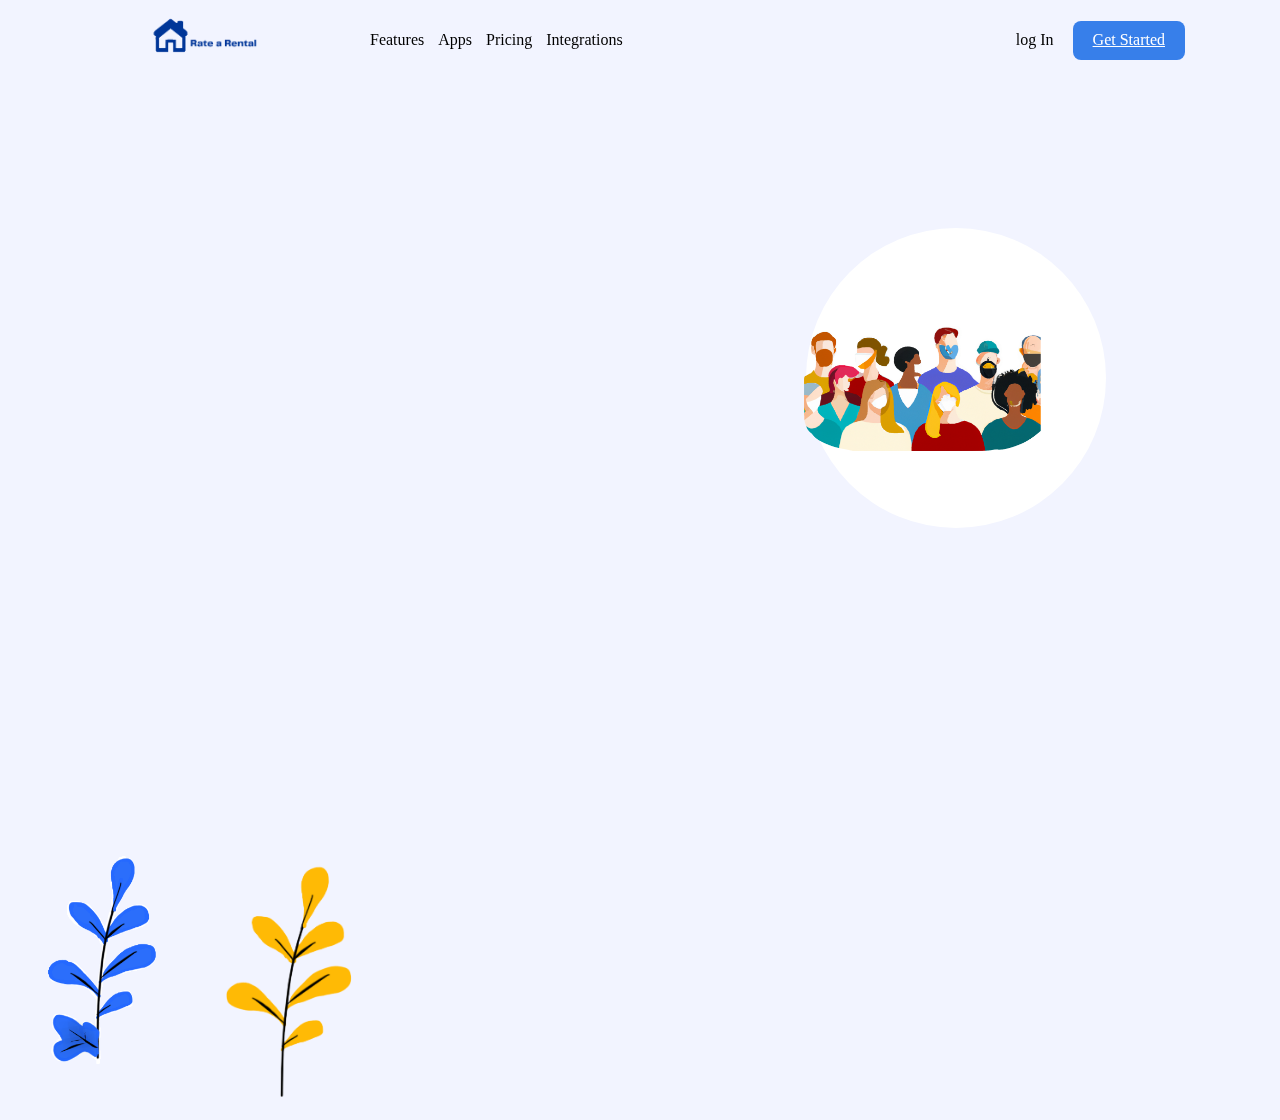
==== public/index.html @ 56574e5b "added images and some styling as well as main skeleton for home page" ====
<html lang="en">
  <head>
    <meta charset="UTF-8" />
    <meta http-equiv="X-UA-Compatible" content="IE=edge" />
    <meta name="viewport" content="width=device-width, initial-scale=1.0" />
    <title>Document</title>
    <script src="https://code.jquery.com/jquery-3.6.0.min.js"></script>
    <link rel="stylesheet" href="./css/stylesheet.css" />
  </head>
  <body>
    <div id="header">
      <div class="header-main">
        <div class="header-main-wrapper">
          <a href="./index.html" class="header-main-logo"></a>
          <ul class="header-main-navigation">
            <li class="header-main-navigation-1">Features</li>
            <li class="header-main-navigation-1">Apps</li>
            <li class="header-main-navigation-1">Pricing</li>
            <li class="header-main-navigation-1">Integrations</li>
          </ul>
          <ul class="header-main-controls">
            <li class="header-main-controls-login">log In</li>
            <li class="header-main-controls-register">
              <a class="header-main-controls-register-link" href="#"
                >Get Started</a
              >
            </li>
          </ul>
        </div>
      </div>
    </div>

    <div id="body">
      <div class="body-main">
        <div class="body-wrapper">
          <div class="main-body-wrapper">
            <div class="main-illustration">
                <div class="circle-container">
                    <div class="big-circle"></div>
                    <div class="small-circle" id="circle1"></div>
                    <div class="small-circle" id="circle2"></div>
                    <div class="small-circle" id="circle3"></div>
                </div>
                <div class = "people-container">
                    <img class="people-image" src="./images/people.png" alt="">
                </div>
              </div>
            </div>
          </div>
        </div>
      </div>
    </div>
    <img id="tree" src="./images/blue-tree.png" alt="" />
    <img id="tree2" src="./images/yellow-tree.png" alt="" />

    <script src="./js/script.js"></script>
  </body>
</html>
---- public/css/stylesheet.css ----
body {
  background-color: rgba(242, 244, 271, 1);
}

@keyframes sway {
  0% {
    transform: rotate(0deg);
    transform-origin: bottom center;
  }
  50% {
    transform: rotate(5deg);
    transform-origin: bottom center;
  }
  100% {
    transform: rotate(0deg);
    transform-origin: bottom center;
  }
}

#tree {
  animation: sway 5s infinite;
  height: 300px;
}

#tree2 {
  animation: sway 8s infinite;
  height: 250px;
}

.container {
  width: 300px;
  height: 300px;
  position: relative;
}

.big-circle {
  width: 300px;
  height: 300px;
  border-radius: 50%;
  background-color: white;
  position: absolute;
  transform: translate(-50%, -50%);
}

.small-circle {
  border-radius: 50%;
  background-color: white;
  position: absolute;
  top: 50%;
  left: 50%;
  transform: translate(-50%, -50%);
}

#circle1 {
  width: 30px;
  height: 30px;
  animation: orbit 15s linear infinite;
}

#circle2 {
  width: 50px;
  height: 50px;
  animation: orbit 17s linear infinite;
}

#circle3 {
  width: 75px;
  height: 75px;
  animation: orbit 20s linear infinite;
}

@keyframes orbit {
  from {
    transform: translate(-50%, -50%) rotate(0deg) translateX(250px) rotate(0deg);
  }
  to {
    transform: translate(-50%, -50%) rotate(360deg) translateX(250px)
      rotate(-360deg);
  }
}

@media screen and (max-width: 692px) {
  #header {
    padding-top: 0;
  }
}

.header-main-logo {
  background-image: url("../images/logo.png");
  background-size: contain;
  background-repeat: no-repeat;
  background-position: center;
  display: inline-block;
  height: 100px;
  width: 150px;
  margin-top: -15px;
  padding: 0;
  margin-left: -50px;
}

@media screen and (max-width: 692px) {
  .header-main-logo {
    height: 150px;
    width: auto;
  }
}

.header-main {
  height: 68px;
  position: fixed;
  top: 0;
  left: 0;
  right: 0;
  z-index: 100;
}

@media screen and (max-width: 692px) {
  .header-main {
    height: auto;
    padding-top: 14px;
    position: static;
  }
}

@media screen and (max-width: 939px) {
  .header-main {
    text-align: center;
  }
}

.header-main-wrapper {
  width: 1120px;
  margin: auto;
}

@media screen and (max-width: 1140px) {
  .header-main-wrapper {
    width: 100%;
    padding-left: 60px;
    padding-right: 60px;
  }
}

@media screen and (max-width: 939px) {
  .header-main-wrapper {
    width: auto;
    display: inline-block;
  }
}

@media screen and (max-width: 692px) {
  .header-main-wrapper {
    padding-left: 12px;
    padding-right: 12px;
    display: block;
  }
}

#header .header-main .header-main-wrapper .header-main-logo,
#header .header-main .header-main-wrapper .header-main-navigation {
  float: left;
  margin-left: 50px;
}

/* DONT CHANGE */
@media screen and (max-width: 692px) {
  #header .header-main .header-main-wrapper .header-main-logo,
  #header .header-main .header-main-wrapper .header-main-navigation {
    float: none;
    display: block;
    text-align: center;
  }
}

ul {
  list-style: none;
}

#header
  .header-main
  .header-main-wrapper
  .header-main-navigation
  .header-main-navigation-1 {
  margin-right: 14px;
  float: left;
  padding-top: 15px;
}

@media screen and (max-width: 692px) {
  #header
    .header-main
    .header-main-wrapper
    .header-main-navigation
    .header-main-navigation-1 {
    display: inline-block;
    float: none;
    padding-top: 0;
  }
}

#header .header-main .header-main-wrapper .header-main-controls {
  padding-top: 15px;
  float: right;
  justify-content: space-evenly;
  padding-right: ;
}

@media screen and (max-width: 939px) {
  #header .header-main .header-main-wrapper .header-main-controls {
    display: none;
  }
}

#header
  .header-main
  .header-main-wrapper
  .header-main-controls
  .header-main-controls
  .header-main-controls-login {
  margin-right: 0;
}

#header
  .header-main
  .header-main-wrapper
  .header-main-controls
  .header-main-controls
  .header-main-controls-register {
  margin-left: 0;
}

.header-main-controls-register-link {
  color: #fff;
  background-color: #377fea;
  padding: 10px 20px 12px;
  cursor: pointer;
  border-radius: 8px;
}

.header-main-controls li {
  display: inline-block;
  margin-right: 15px;
}

@media screen and (max-width: 1140px) {
  .header-main-controls {
    padding-right: 90px;
  }
}

.body-main {
  width: 100%;
  height: 800px;
  position: relative;
}

@media screen and (max-width: 1160px) {
  .body-main {
    height: 650px;
  }
}

@media screen and (max-width: 1080px) {
  .body-main {
    height: 730px;
  }
}

@media screen and (max-width: 730px) {
  .body-main {
    height: 780px;
  }
}

@media screen and (max-width: 600px) {
  .body-main {
    height: 800px;
  }
}

.body-wrapper {
  position: absolute;
  z-index: 3;
  left: 0;
  right: 0;
  top: 0;
  bottom: 0;
  /* width: 1140px; */
}

.main-body-wrapper {
  position: absolute;
  height: 740px;
  width: 100%;
  top: 0;
  left: 0;
}

.circle-container {
  position: absolute;
  top: 50%;
  left: 75%;
}

.main-illustration {
  position: relative;
  height: 100%;
  width: 100%;
}

.people-container {
  position: absolute;
  top: 45%;
  left: 63%;
}

.people-image {
  background-size: contain;
  background-repeat: no-repeat;
  background-position: center;
  display: inline-block;
  height: 125px;
  width: auto;
  margin-top: -15px;
  padding: 0;
}
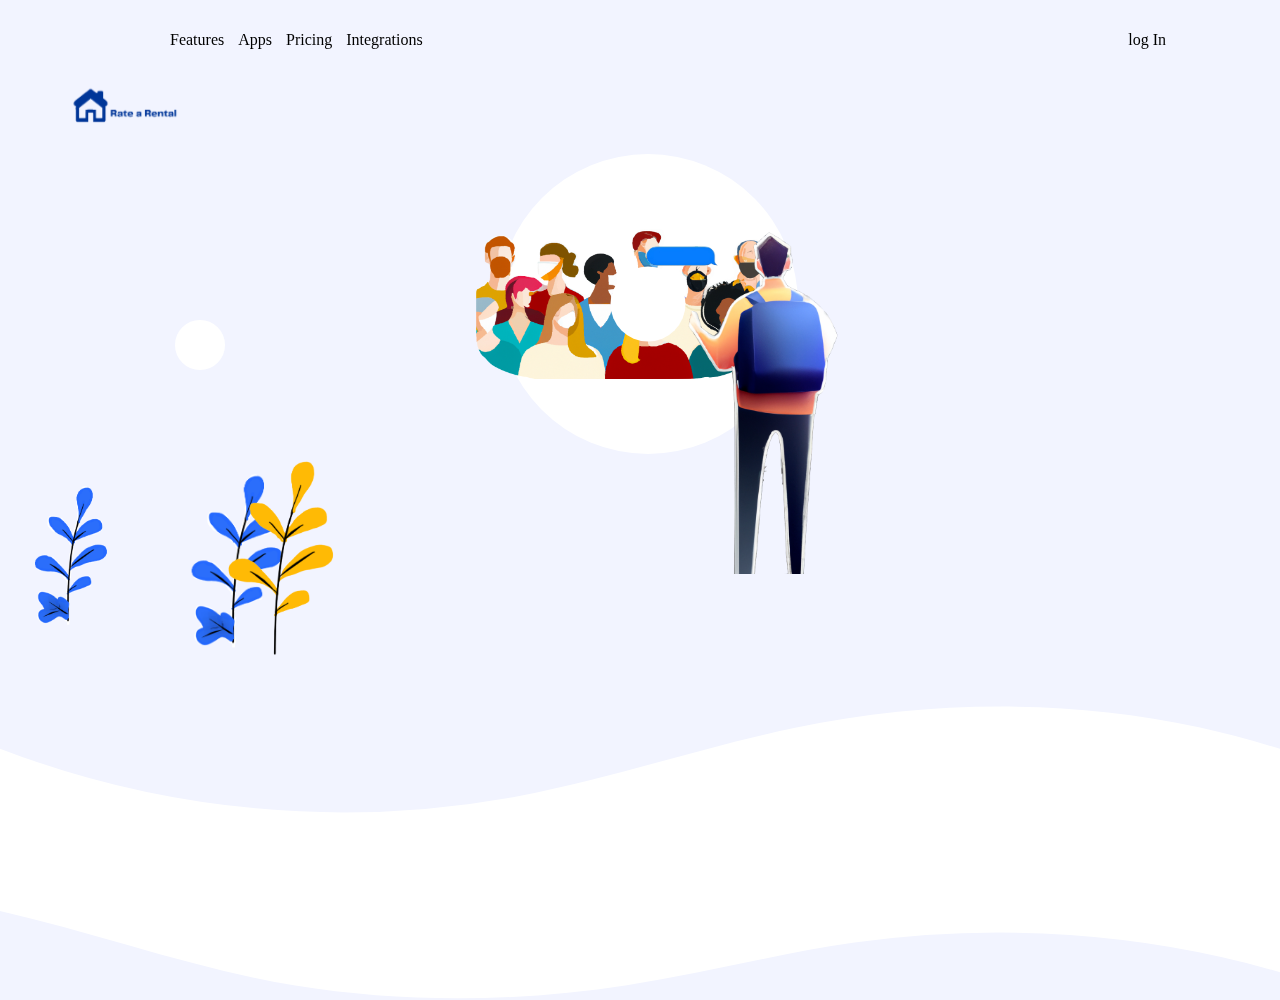
==== commit 85d82dbb: "added chat bubble and animation, centered illustrations. added an animated search bar, and man image" ====
--- a/public/index.html
+++ b/public/index.html
@@ -34,15 +34,30 @@
       <div class="body-main">
         <div class="body-wrapper">
           <div class="main-body-wrapper">
-            <div class="main-illustration">
-                <div class="circle-container">
-                    <div class="big-circle"></div>
-                    <div class="small-circle" id="circle1"></div>
-                    <div class="small-circle" id="circle2"></div>
-                    <div class="small-circle" id="circle3"></div>
+            <div class="main-illustration">   
+              <div class="search-container" id="search-container">
+    <form action="">
+        <input type="search" required>
+        <i class="fa fa-search" id="search-icon"></i> <!-- Added id for the search icon -->
+        <a href="javascript:void(0)" id="clear-btn">Clear</a>
+    </form>
+</div>   
+              <div class="circle-container">
+                <div class="big-circle">
+                  <img class="people-image" src="./images/people.png" alt="">
+                  <img class="man-image" src="./images/man.png" alt="">
+                  <img class="text-bubble" id="text-bubble-1"src="./images/chat-bubble.png" alt="Text bubble">
+                  <img class="text-bubble" id="text-bubble-2"src="./images/chat-bubble-2.png" alt="Text bubble">
                 </div>
-                <div class = "people-container">
-                    <img class="people-image" src="./images/people.png" alt="">
+                <div class="small-circle" id="circle1"></div>
+                <div class="small-circle" id="circle2"></div>
+                <div class="small-circle" id="circle3"></div>
+              </div>
+              <div class="tree-container">
+                <div class="blue-trees">
+                  <img class= "tree-2"id="tree2" src="./images/blue-tree.png" alt="">
+                  <img class = "tree"id="tree" src="./images/blue-tree.png" alt="">
+                  <img class = "tree-3"id= "tree3"src="./images/yellow-tree.png" alt="">
                 </div>
               </div>
             </div>
@@ -50,8 +65,17 @@
         </div>
       </div>
     </div>
-    <img id="tree" src="./images/blue-tree.png" alt="" />
-    <img id="tree2" src="./images/yellow-tree.png" alt="" />
+
+    <div class="custom-shape-divider-bottom-1679047371">
+      <svg data-name="Layer 1" xmlns="http://www.w3.org/2000/svg" viewBox="0 0 1200 120" preserveAspectRatio="none">
+          <path d="M985.66,92.83C906.67,72,823.78,31,743.84,14.19c-82.26-17.34-168.06-16.33-250.45.39-57.84,11.73-114,31.07-172,41.86A600.21,600.21,0,0,1,0,27.35V120H1200V95.8C1132.19,118.92,1055.71,111.31,985.66,92.83Z" class="shape-fill"></path>
+      </svg>
+    </div>
+    <div class="custom-shape-divider-top-1679048525">
+      <svg data-name="Layer 1" xmlns="http://www.w3.org/2000/svg" viewBox="0 0 1200 120" preserveAspectRatio="none">
+          <path d="M985.66,92.83C906.67,72,823.78,31,743.84,14.19c-82.26-17.34-168.06-16.33-250.45.39-57.84,11.73-114,31.07-172,41.86A600.21,600.21,0,0,1,0,27.35V120H1200V95.8C1132.19,118.92,1055.71,111.31,985.66,92.83Z" class="shape-fill"></path>
+      </svg>
+    </div>
 
     <script src="./js/script.js"></script>
   </body>
--- a/public/css/stylesheet.css
+++ b/public/css/stylesheet.css
@@ -19,12 +19,14 @@
 
 #tree {
   animation: sway 5s infinite;
-  height: 300px;
 }
 
 #tree2 {
   animation: sway 8s infinite;
-  height: 250px;
+}
+
+#tree3{
+  animation: sway 6s infinite;
 }
 
 .container {
@@ -49,6 +51,7 @@
   top: 50%;
   left: 50%;
   transform: translate(-50%, -50%);
+  z-index: 2;
 }
 
 #circle1 {
@@ -250,8 +253,8 @@
 
 .body-main {
   width: 100%;
-  height: 800px;
-  position: relative;
+  position: absolute;
+  min-height: 800px
 }
 
 @media screen and (max-width: 1160px) {
@@ -279,14 +282,14 @@
 }
 
 .body-wrapper {
-  position: absolute;
   z-index: 3;
   left: 0;
   right: 0;
   top: 0;
   bottom: 0;
-  /* width: 1140px; */
-}
+  min-height: 800px;
+}
+
 
 .main-body-wrapper {
   position: absolute;
@@ -298,9 +301,12 @@
 
 .circle-container {
   position: absolute;
-  top: 50%;
-  left: 75%;
-}
+  top: 40%;
+  left: 50%;
+  transform: translate(-50%, -50%);
+  z-index: 20;
+}
+
 
 .main-illustration {
   position: relative;
@@ -310,17 +316,249 @@
 
 .people-container {
   position: absolute;
-  top: 45%;
-  left: 63%;
-}
+  top: 50%;
+  left: 50%;
+  width: 20%;
+  height: 20%;
+  transform: translate(-50%, -50%);
+}
+
 
 .people-image {
-  background-size: contain;
-  background-repeat: no-repeat;
-  background-position: center;
-  display: inline-block;
-  height: 125px;
-  width: auto;
-  margin-top: -15px;
-  padding: 0;
-}
+  position: absolute;
+  top: 50%;
+  left: 40%;
+  height: 50%;
+  transform: translate(-50%, -50%);
+}
+
+.man-image {
+  position: absolute;
+  top: 80%;
+  left: 60%;
+  height: 120%;
+  transform: translate(-50%, -50%);
+  z-index: 6;
+}
+
+
+
+.custom-shape-divider-bottom-1679047371 {
+  position: absolute;
+  bottom: 0;
+  left: 0;
+  width: 100%;
+  overflow: hidden;
+  line-height: 0;
+}
+
+.custom-shape-divider-bottom-1679047371 svg {
+  position: relative;
+  display: block;
+  width: calc(151% + 1.3px);
+  height: 196px;
+}
+
+.custom-shape-divider-bottom-1679047371 .shape-fill {
+  fill: #FFFFFF;
+}
+
+.custom-shape-divider-top-1679048525 {
+  position: absolute;
+  bottom: -100;
+  left: 0;
+  width: 100%;
+  overflow: hidden;
+  line-height: 0;
+  transform: rotate(180deg);
+}
+
+.custom-shape-divider-top-1679048525 svg {
+  position: relative;
+  display: block;
+  width: calc(124% + 1.3px);
+  height: 122px;
+}
+
+.custom-shape-divider-top-1679048525 .shape-fill {
+  fill: #FFFFFF;
+}
+
+.tree-container{
+  position: relative;
+  top: 40%;
+  left: 50%;
+  transform: translate(-50%, -50%);
+  z-index: 20;
+}
+
+.blue-trees{
+  position: relative;
+}
+
+.tree{
+ position: absolute;
+ height: 200px;
+ margin-top: 150px;
+}
+
+.tree-2{
+  position: absolute;
+  height: 250px;
+  margin-top: 130px;
+  margin-left: 150px;
+}
+
+.tree-3{
+  position: absolute;
+  height: 210px;
+  margin-top: 150px;
+  margin-left: 200px;
+}
+
+
+#text-bubble-1 {
+  position: absolute;
+  top: 17%;
+  left: 60%;
+  transform: translateX(-50%);
+  animation: fade-in 2s ease-in-out forwards, bobbing 1.5s ease-in-out infinite 2s;
+  width: 100px;
+}
+
+#text-bubble-2 {
+  opacity: 0;
+  position: absolute;
+  top: 5%;
+  left: 100%;
+  transform: translateX(-50%);
+  animation: fade-in-2 2s ease-in-out forwards, bobbing 2s ease-in-out infinite 2s;
+  width: 100px;
+}
+
+@keyframes fade-in-2 {
+  0% {
+    opacity: 0;
+    transform: translate3d(-50%, -150%, 0);
+  }
+  100% {
+    opacity: 1;
+    transform: translate3d(-50%, -50%, 0);
+  }
+}
+
+
+@keyframes fade-in {
+  0% {
+    opacity: 0;
+    transform: translate(-50%, -150%);
+  }
+  100% {
+    opacity: 1;
+    transform: translate(-50%, -50%);
+  }
+}
+
+@keyframes bobbing {
+  0%, 100% {
+    transform: translate3d(-50%, -50%, 0);
+  }
+  50% {
+    transform: translate3d(-50%, calc(-50% - 5px), 0);
+  }
+}
+
+.search-container {
+  position: absolute;
+  top: 50%;
+  left: 15%;
+  transform: translateY(-50%);
+}
+
+form{
+  position: relative;
+  top: 50%;
+  left: calc(50%);
+  transform: translate(-100%,-50%);
+  transition: all 1s, top 1s;
+  width: 50px;
+  height: 50px;
+  background: white;
+  box-sizing: border-box;
+  border-radius: 25px;
+  border: 4px solid white;
+  padding: 5px;
+}
+
+input{
+  position: absolute;
+  top: 0;
+  left: 0;
+  width: 100%;;
+  height: 42.5px;
+  line-height: 30px;
+  outline: 0;
+  border: 0;
+  display: none;
+  font-size: 1em;
+  border-radius: 20px;
+  padding: 0 20px;
+}
+
+.fa{
+  box-sizing: border-box;
+  padding: 10px;
+  width: 42.5px;
+  height: 42.5px;
+  position: absolute;
+  top: 0;
+  right: 0;
+  border-radius: 50%;
+  color: #07051a;
+  text-align: center;
+  font-size: 1.2em;
+  transition: all 1s;
+}
+
+@keyframes moveUp {
+  0% {
+    top: 50%;
+  }
+  100% {
+    top: calc(50% - 300px);
+  }
+}
+
+form.expanded {
+  width: 200px;
+  top: calc(50% - 150px);
+  cursor: pointer;
+  transform: translate(-100%, calc(-50% - 150px));
+}
+
+form.expanded input {
+  display: block;
+}
+
+form.expanded .fa {
+  background: #07051a;
+  color: white;
+}
+
+
+a {
+display: none;
+position: absolute;
+top: 70px;
+bottom:0;
+left: 0;
+right: 0;
+font-size: 20px;
+color: white;
+text-align: center; 
+width: 100%;
+}
+
+form:valid a {
+display: block;
+}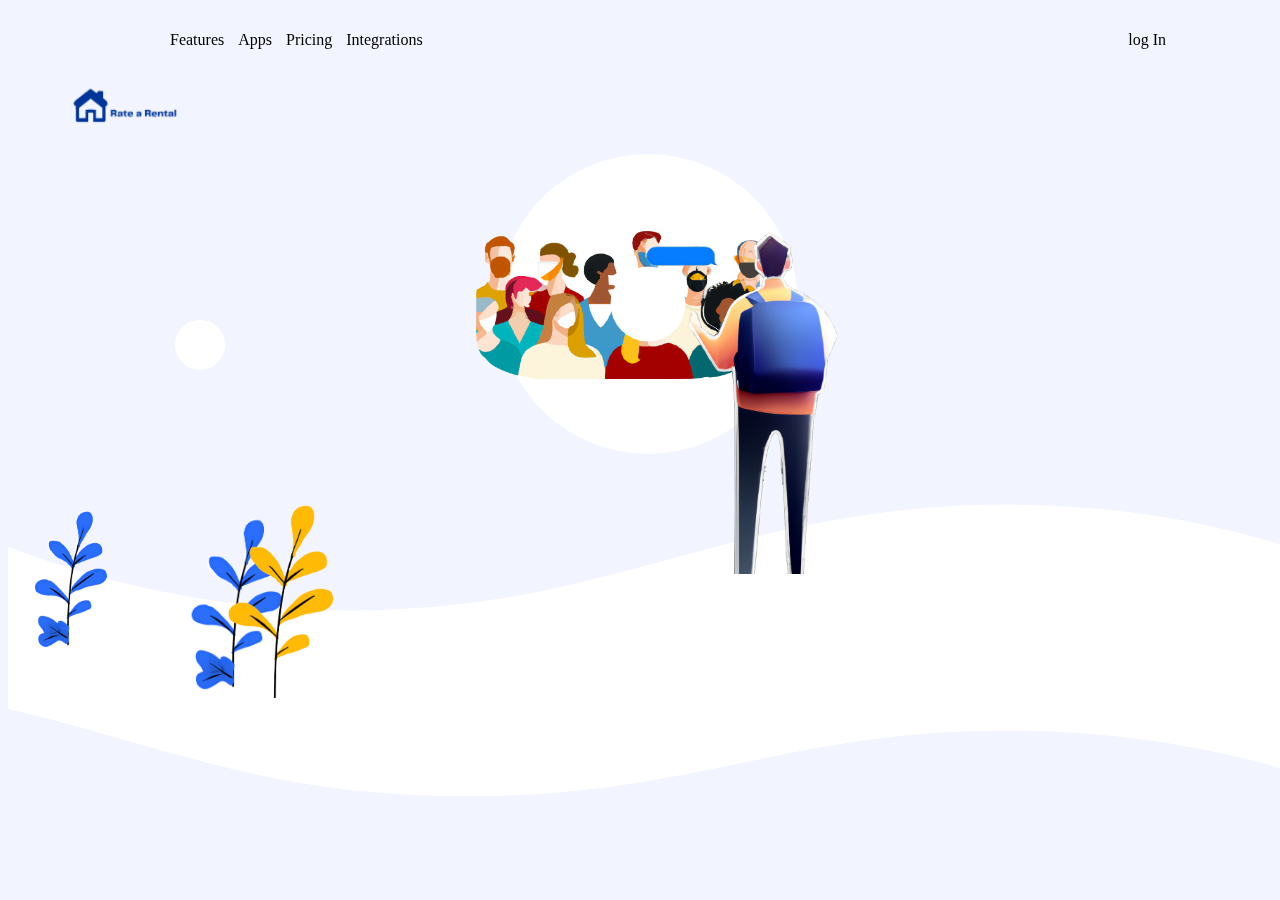
==== commit f84225fb: "edited main html and addes style and script" ====
--- a/public/index.html
+++ b/public/index.html
@@ -34,49 +34,136 @@
       <div class="body-main">
         <div class="body-wrapper">
           <div class="main-body-wrapper">
-            <div class="main-illustration">   
+            <div class="main-illustration">
               <div class="search-container" id="search-container">
-    <form action="">
-        <input type="search" required>
-        <i class="fa fa-search" id="search-icon"></i> <!-- Added id for the search icon -->
-        <a href="javascript:void(0)" id="clear-btn">Clear</a>
-    </form>
-</div>   
+                <form action="">
+                  <input type="search" required />
+                  <i class="fa fa-search" id="search-icon"></i>
+                  <!-- Added id for the search icon -->
+                  <a href="javascript:void(0)" id="clear-btn">Clear</a>
+                </form>
+              </div>
               <div class="circle-container">
                 <div class="big-circle">
-                  <img class="people-image" src="./images/people.png" alt="">
-                  <img class="man-image" src="./images/man.png" alt="">
-                  <img class="text-bubble" id="text-bubble-1"src="./images/chat-bubble.png" alt="Text bubble">
-                  <img class="text-bubble" id="text-bubble-2"src="./images/chat-bubble-2.png" alt="Text bubble">
+                  <img class="people-image" src="./images/people.png" alt="" />
+                  <img class="man-image" src="./images/man.png" alt="" />
+                  <img
+                    class="text-bubble"
+                    id="text-bubble-1"
+                    src="./images/chat-bubble.png"
+                    alt="Text bubble"
+                  />
+                  <img
+                    class="text-bubble"
+                    id="text-bubble-2"
+                    src="./images/chat-bubble-2.png"
+                    alt="Text bubble"
+                  />
                 </div>
                 <div class="small-circle" id="circle1"></div>
                 <div class="small-circle" id="circle2"></div>
                 <div class="small-circle" id="circle3"></div>
               </div>
-              <div class="tree-container">
+              <!-- <div class="tree-container">
                 <div class="blue-trees">
-                  <img class= "tree-2"id="tree2" src="./images/blue-tree.png" alt="">
-                  <img class = "tree"id="tree" src="./images/blue-tree.png" alt="">
-                  <img class = "tree-3"id= "tree3"src="./images/yellow-tree.png" alt="">
+                  <img
+                    class="tree-2"
+                    id="tree2"
+                    src="./images/blue-tree.png"
+                    alt=""
+                  />
+                  <img
+                    class="tree"
+                    id="tree"
+                    src="./images/blue-tree.png"
+                    alt=""
+                  />
+                  <img
+                    class="tree-3"
+                    id="tree3"
+                    src="./images/yellow-tree.png"
+                    alt=""
+                  />
+                </div>
+              </div> -->
+            </div>
+            <div class="svg-wrapper">
+              <div class="custom-shape-divider-bottom-1679047371">
+                <svg
+                  data-name="Layer 1"
+                  xmlns="http://www.w3.org/2000/svg"
+                  viewBox="0 0 1200 120"
+                  preserveAspectRatio="none"
+                >
+                  <path
+                    d="M985.66,92.83C906.67,72,823.78,31,743.84,14.19c-82.26-17.34-168.06-16.33-250.45.39-57.84,11.73-114,31.07-172,41.86A600.21,600.21,0,0,1,0,27.35V120H1200V95.8C1132.19,118.92,1055.71,111.31,985.66,92.83Z"
+                    class="shape-fill"
+                  ></path>
+                </svg>
+                <div class="tree-container">
+                  <div class="blue-trees">
+                    <img
+                      class="tree-2"
+                      id="tree2"
+                      src="./images/blue-tree.png"
+                      alt=""
+                    />
+                    <img
+                      class="tree"
+                      id="tree"
+                      src="./images/blue-tree.png"
+                      alt=""
+                    />
+                    <img
+                      class="tree-3"
+                      id="tree3"
+                      src="./images/yellow-tree.png"
+                      alt=""
+                    />
+                  </div>
                 </div>
               </div>
+              <div class="custom-shape-divider-top-1679048525">
+                <svg
+                  data-name="Layer 1"
+                  xmlns="http://www.w3.org/2000/svg"
+                  viewBox="0 0 1200 120"
+                  preserveAspectRatio="none"
+                >
+                  <path
+                    d="M985.66,92.83C906.67,72,823.78,31,743.84,14.19c-82.26-17.34-168.06-16.33-250.45.39-57.84,11.73-114,31.07-172,41.86A600.21,600.21,0,0,1,0,27.35V120H1200V95.8C1132.19,118.92,1055.71,111.31,985.66,92.83Z"
+                    class="shape-fill"
+                  ></path>
+                </svg>
+              </div>
+              <!-- <div class="tree-container">
+                <div class="blue-trees">
+                  <img
+                    class="tree-2"
+                    id="tree2"
+                    src="./images/blue-tree.png"
+                    alt=""
+                  />
+                  <img
+                    class="tree"
+                    id="tree"
+                    src="./images/blue-tree.png"
+                    alt=""
+                  />
+                  <img
+                    class="tree-3"
+                    id="tree3"
+                    src="./images/yellow-tree.png"
+                    alt=""
+                  />
+                </div>
+              </div> -->
             </div>
           </div>
         </div>
       </div>
     </div>
 
-    <div class="custom-shape-divider-bottom-1679047371">
-      <svg data-name="Layer 1" xmlns="http://www.w3.org/2000/svg" viewBox="0 0 1200 120" preserveAspectRatio="none">
-          <path d="M985.66,92.83C906.67,72,823.78,31,743.84,14.19c-82.26-17.34-168.06-16.33-250.45.39-57.84,11.73-114,31.07-172,41.86A600.21,600.21,0,0,1,0,27.35V120H1200V95.8C1132.19,118.92,1055.71,111.31,985.66,92.83Z" class="shape-fill"></path>
-      </svg>
-    </div>
-    <div class="custom-shape-divider-top-1679048525">
-      <svg data-name="Layer 1" xmlns="http://www.w3.org/2000/svg" viewBox="0 0 1200 120" preserveAspectRatio="none">
-          <path d="M985.66,92.83C906.67,72,823.78,31,743.84,14.19c-82.26-17.34-168.06-16.33-250.45.39-57.84,11.73-114,31.07-172,41.86A600.21,600.21,0,0,1,0,27.35V120H1200V95.8C1132.19,118.92,1055.71,111.31,985.66,92.83Z" class="shape-fill"></path>
-      </svg>
-    </div>
-
     <script src="./js/script.js"></script>
   </body>
 </html>
--- a/public/css/stylesheet.css
+++ b/public/css/stylesheet.css
@@ -1,6 +1,10 @@
 body {
   background-color: rgba(242, 244, 271, 1);
 }
+
+/* #body {
+  padding: auto;
+} */
 
 @keyframes sway {
   0% {
@@ -25,7 +29,7 @@
   animation: sway 8s infinite;
 }
 
-#tree3{
+#tree3 {
   animation: sway 6s infinite;
 }
 
@@ -254,7 +258,7 @@
 .body-main {
   width: 100%;
   position: absolute;
-  min-height: 800px
+  min-height: 800px;
 }
 
 @media screen and (max-width: 1160px) {
@@ -290,7 +294,6 @@
   min-height: 800px;
 }
 
-
 .main-body-wrapper {
   position: absolute;
   height: 740px;
@@ -306,7 +309,6 @@
   transform: translate(-50%, -50%);
   z-index: 20;
 }
-
 
 .main-illustration {
   position: relative;
@@ -323,7 +325,6 @@
   transform: translate(-50%, -50%);
 }
 
-
 .people-image {
   position: absolute;
   top: 50%;
@@ -341,11 +342,9 @@
   z-index: 6;
 }
 
-
-
 .custom-shape-divider-bottom-1679047371 {
   position: absolute;
-  bottom: 0;
+  bottom: 50;
   left: 0;
   width: 100%;
   overflow: hidden;
@@ -360,12 +359,12 @@
 }
 
 .custom-shape-divider-bottom-1679047371 .shape-fill {
-  fill: #FFFFFF;
+  fill: #ffffff;
 }
 
 .custom-shape-divider-top-1679048525 {
   position: absolute;
-  bottom: -100;
+  bottom: -50;
   left: 0;
   width: 100%;
   overflow: hidden;
@@ -381,10 +380,10 @@
 }
 
 .custom-shape-divider-top-1679048525 .shape-fill {
-  fill: #FFFFFF;
-}
-
-.tree-container{
+  fill: #ffffff;
+}
+
+.tree-container {
   position: relative;
   top: 40%;
   left: 50%;
@@ -392,37 +391,40 @@
   z-index: 20;
 }
 
-.blue-trees{
-  position: relative;
-}
-
-.tree{
- position: absolute;
- height: 200px;
- margin-top: 150px;
-}
-
-.tree-2{
+.blue-trees {
+  position: absolute;
+  top: 80%;
+}
+
+.tree {
+  position: absolute;
+  height: 200px;
+  top: -220px;
+  /* margin-top: 150px; */
+}
+
+.tree-2 {
   position: absolute;
   height: 250px;
-  margin-top: 130px;
+  top: -220px;
   margin-left: 150px;
 }
 
-.tree-3{
+.tree-3 {
   position: absolute;
   height: 210px;
-  margin-top: 150px;
+  top: -200px;
   margin-left: 200px;
-}
-
+  z-index: 200;
+}
 
 #text-bubble-1 {
   position: absolute;
   top: 17%;
   left: 60%;
   transform: translateX(-50%);
-  animation: fade-in 2s ease-in-out forwards, bobbing 1.5s ease-in-out infinite 2s;
+  animation: fade-in 2s ease-in-out forwards,
+    bobbing 1.5s ease-in-out infinite 2s;
   width: 100px;
 }
 
@@ -432,7 +434,8 @@
   top: 5%;
   left: 100%;
   transform: translateX(-50%);
-  animation: fade-in-2 2s ease-in-out forwards, bobbing 2s ease-in-out infinite 2s;
+  animation: fade-in-2 2s ease-in-out forwards,
+    bobbing 2s ease-in-out infinite 2s;
   width: 100px;
 }
 
@@ -447,7 +450,6 @@
   }
 }
 
-
 @keyframes fade-in {
   0% {
     opacity: 0;
@@ -460,7 +462,8 @@
 }
 
 @keyframes bobbing {
-  0%, 100% {
+  0%,
+  100% {
     transform: translate3d(-50%, -50%, 0);
   }
   50% {
@@ -475,11 +478,11 @@
   transform: translateY(-50%);
 }
 
-form{
+form {
   position: relative;
   top: 50%;
   left: calc(50%);
-  transform: translate(-100%,-50%);
+  transform: translate(-100%, -50%);
   transition: all 1s, top 1s;
   width: 50px;
   height: 50px;
@@ -490,11 +493,11 @@
   padding: 5px;
 }
 
-input{
+input {
   position: absolute;
   top: 0;
   left: 0;
-  width: 100%;;
+  width: 100%;
   height: 42.5px;
   line-height: 30px;
   outline: 0;
@@ -505,7 +508,7 @@
   padding: 0 20px;
 }
 
-.fa{
+.fa {
   box-sizing: border-box;
   padding: 10px;
   width: 42.5px;
@@ -545,20 +548,24 @@
   color: white;
 }
 
-
 a {
-display: none;
-position: absolute;
-top: 70px;
-bottom:0;
-left: 0;
-right: 0;
-font-size: 20px;
-color: white;
-text-align: center; 
-width: 100%;
+  display: none;
+  position: absolute;
+  top: 70px;
+  bottom: 0;
+  left: 0;
+  right: 0;
+  font-size: 20px;
+  color: white;
+  text-align: center;
+  width: 100%;
 }
 
 form:valid a {
-display: block;
-}+  display: block;
+}
+
+.svg-wrapper {
+  position: relative;
+  z-index: 3;
+}
